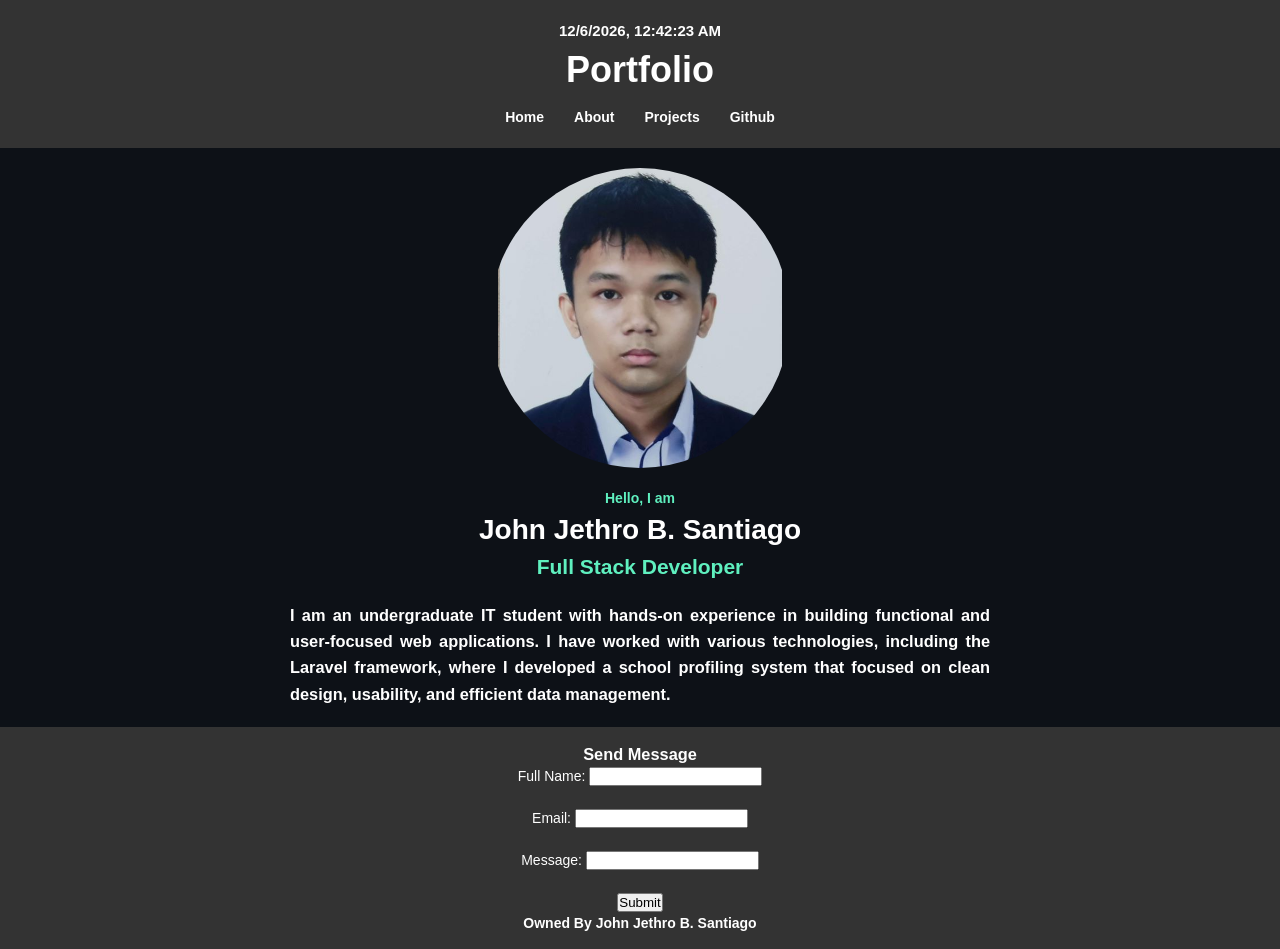
==== index.html @ ed899c72 "minor adjustments for script" ====
<!DOCTYPE html>
<html lang="en">
<head>
  <meta charset="UTF-8">
  <meta name="viewport" content="width=device-width, initial-scale=1.0">
  <title>My Portfolio</title>
  <link rel="stylesheet" href="style.css">
</head>
<body>

  <header>
    <div class="container">
      <p id="demo"></p>
      <h1>Portfolio</h1>
      <nav>
        <ul>
          <li><a href="index.html">Home</a></li>
          <li><a href="about.html">About</a></li>
          <li><a href="projects.html">Projects</a></li>
          <li><a href="https://github.com/jethrosantiago26">Github</a></li>
        </ul>
      </nav>
    </div>
  </header>
  <main>
    <div class="image-container">
      <img src="images/unnamed.jpg" alt="image of santiago" />
    </div>
    <div class ="introduction">
      <h4 style="color:rgb(95, 240, 191);">Hello, I am </h4>
      <h1 style="color:rgb(255, 255, 255);">John Jethro B. Santiago</h5>
      <h2 style="color:rgb(95, 240, 191);">Full Stack Developer</h2>
    </div>
    <div class ="description">
      <h3 style="color:rgb(255, 255, 255);">I am an undergraduate IT student with hands-on experience in building functional and user-focused web applications. I have worked with various technologies, including the Laravel framework, where I developed a school profiling system that focused on clean design, usability, and efficient data management.</h3>
    </div>
  </main>
<footer>
  <div>
        <p>
            <h3>Send Message</h3>
            <form action="/action_page.php">
            <label for="name">Full Name:</label>
            <input type="text" id="name" name="name"><br><br> 
            <label for="fname">Email:</label>
            <input type="text" id="email" name="email"><br><br>
            <label for="lname">Message:</label>
            <input type="text" id="message" name="message"><br><br>
            <input type="submit" value="Submit">
            </form>            
        </p>
        <h4>Owned By John Jethro B. Santiago</h4>
    </div>
</footer>    
<script src = "script.js"></script>

</body>
</html>
---- style.css ----
* {
  box-sizing: border-box;
  margin: 0;
  padding: 0;
}

body {
    font-family: "Open Sans", Arial, sans-serif;
    font-size: var(--body-font-size, 14px);
    font-weight: var(--base-text-weight-normal, 400);
    color: #f0f6fc, var(--color-fg-default);
    background-color: #0d1117;
    line-height: 1.5;
}

header {
  background-color: #333;
  color: white;
  padding: 20px 0;
  text-align: center;
  align-items: center;
  justify-content: center;
}
.header-flex {
  display: flex;
  align-items: baseline; /* Aligns the bottom of the text for both */
  gap: 20px;            /* Adds space between Title and JS Demo */
}


header h1 {
  font-size: 36px;
  margin-bottom: 10px;
}

nav ul {
  list-style: none;
  display: flex;
  justify-content: center;
}

nav ul li {
  margin: 0 15px;
}

nav ul li a {
  text-decoration: none;
  color: white;
  font-weight: bold;
}

nav ul li a:hover {
  color: #f4f4f4;
}
/* for main */
#nav {
  background-color: #fff;
  padding: 20px;
  margin: 20px auto;
  max-width: 800px;
  border-radius: 8px;
  box-shadow: 0 4px 8px rgba(0, 0, 0, 0.1);
  text-align: center;

}
.introduction{
  max-width: 700px;
  margin: 20px auto;
  text-align: center;
  text-justify: inter-word;
}
.description {
  max-width: 700px;
  margin: 20px auto;
  text-align: justify;
  text-justify: inter-word;
  line-height: 1.6;
}
.about {
  max-width: 700px;
  margin: 20px auto;
  text-align: justify;
  text-justify: inter-word;
  line-height: 1.6;
}
#nav h2 {
  font-size: 28px;
  margin-bottom: 20px;
}
#demo {
  font-size: 15px;
  font-weight: bold;  
  display: inline-block;
  width: 100%;
}
.image-container {
  position: relative;
  width: 300px;         
  height: 300px;
  margin:   20px auto;
  
}

.image-container img {
  width: 100%;
  height: 100%;
  object-fit: contain;
  border-radius: 100%;
  
}
/* for footer */
.content-wrap {
  padding-bottom: 60px; /* Must be equal to the footer height */
}

footer {
  box-sizing:border-box;
  background-color: #333;
  color: white;
  text-align: center;
  padding: 15px;
  width: 100%;
  bottom: 0;
  position: relative;
}
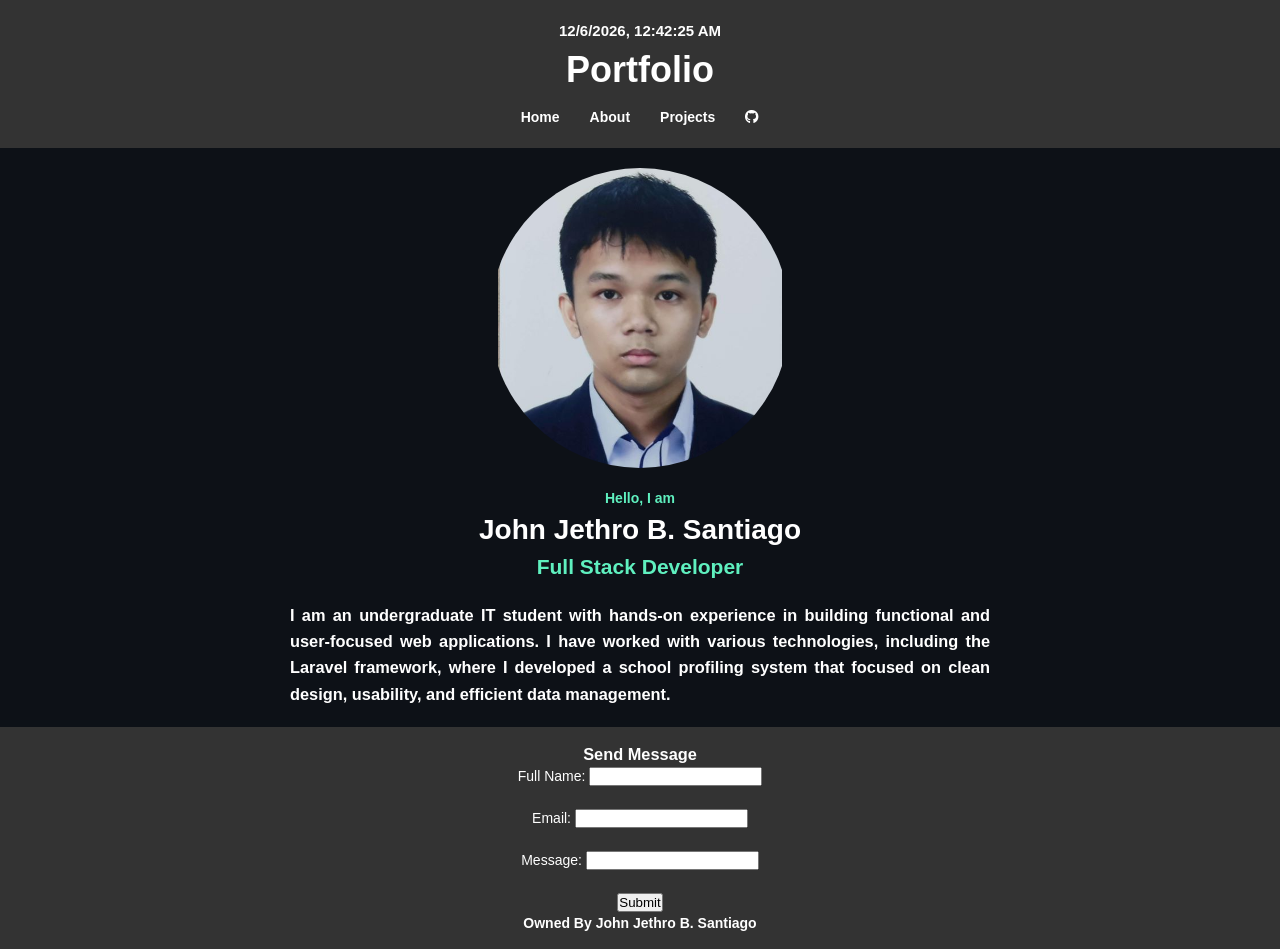
==== commit 0b58f310: "replaced github text with github logo" ====
--- a/index.html
+++ b/index.html
@@ -5,6 +5,7 @@
   <meta name="viewport" content="width=device-width, initial-scale=1.0">
   <title>My Portfolio</title>
   <link rel="stylesheet" href="style.css">
+  <link rel="stylesheet" href="https://cdnjs.cloudflare.com/ajax/libs/font-awesome/6.5.1/css/all.min.css">
 </head>
 <body>
 
@@ -14,10 +15,13 @@
       <h1>Portfolio</h1>
       <nav>
         <ul>
-          <li><a href="index.html">Home</a></li>
-          <li><a href="about.html">About</a></li>
-          <li><a href="projects.html">Projects</a></li>
-          <li><a href="https://github.com/jethrosantiago26">Github</a></li>
+            <li><a href="index.html">Home</a></li>
+            <li><a href="about.html">About</a></li>
+            <li><a href="projects.html">Projects</a></li>
+            <li><a href="https://github.com/jethrosantiago26" target="_blank">
+              <i class="fa-brands fa-github"></i>
+                </a>
+            </li>
         </ul>
       </nav>
     </div>
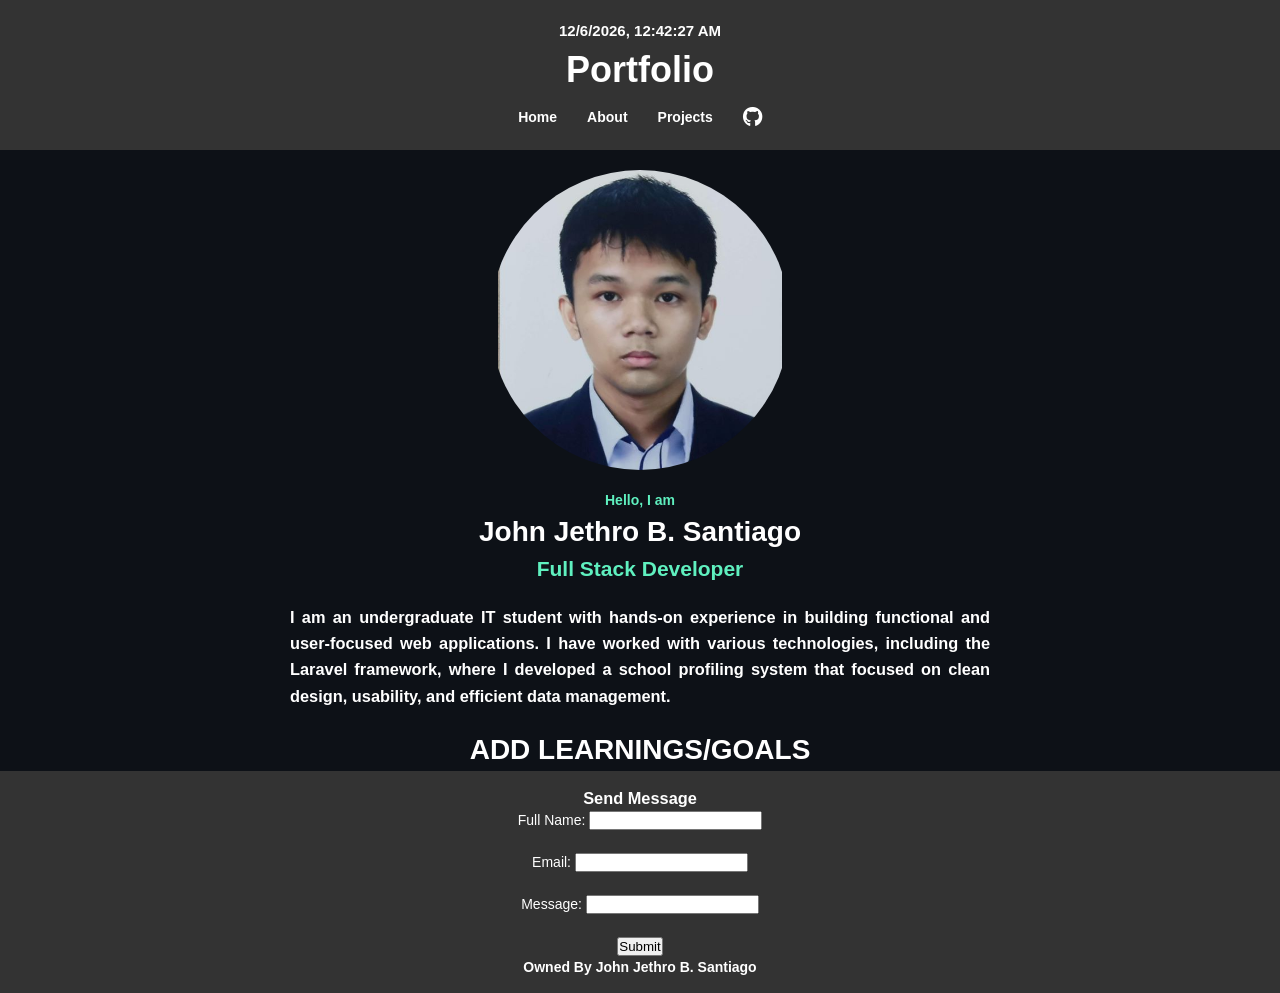
==== commit 4fb894fe: "added capital texts for specific wip sections" ====
--- a/index.html
+++ b/index.html
@@ -38,6 +38,9 @@
     <div class ="description">
       <h3 style="color:rgb(255, 255, 255);">I am an undergraduate IT student with hands-on experience in building functional and user-focused web applications. I have worked with various technologies, including the Laravel framework, where I developed a school profiling system that focused on clean design, usability, and efficient data management.</h3>
     </div>
+    <div>
+      <h1 style="text-align:center; color:rgb(255, 255, 255);"> ADD LEARNINGS/GOALS</h1>
+    </div>
   </main>
 <footer>
   <div>
--- a/style.css
+++ b/style.css
@@ -101,7 +101,9 @@
   margin:   20px auto;
   
 }
-
+.fa-github {
+  font-size: 20px;
+}
 .image-container img {
   width: 100%;
   height: 100%;
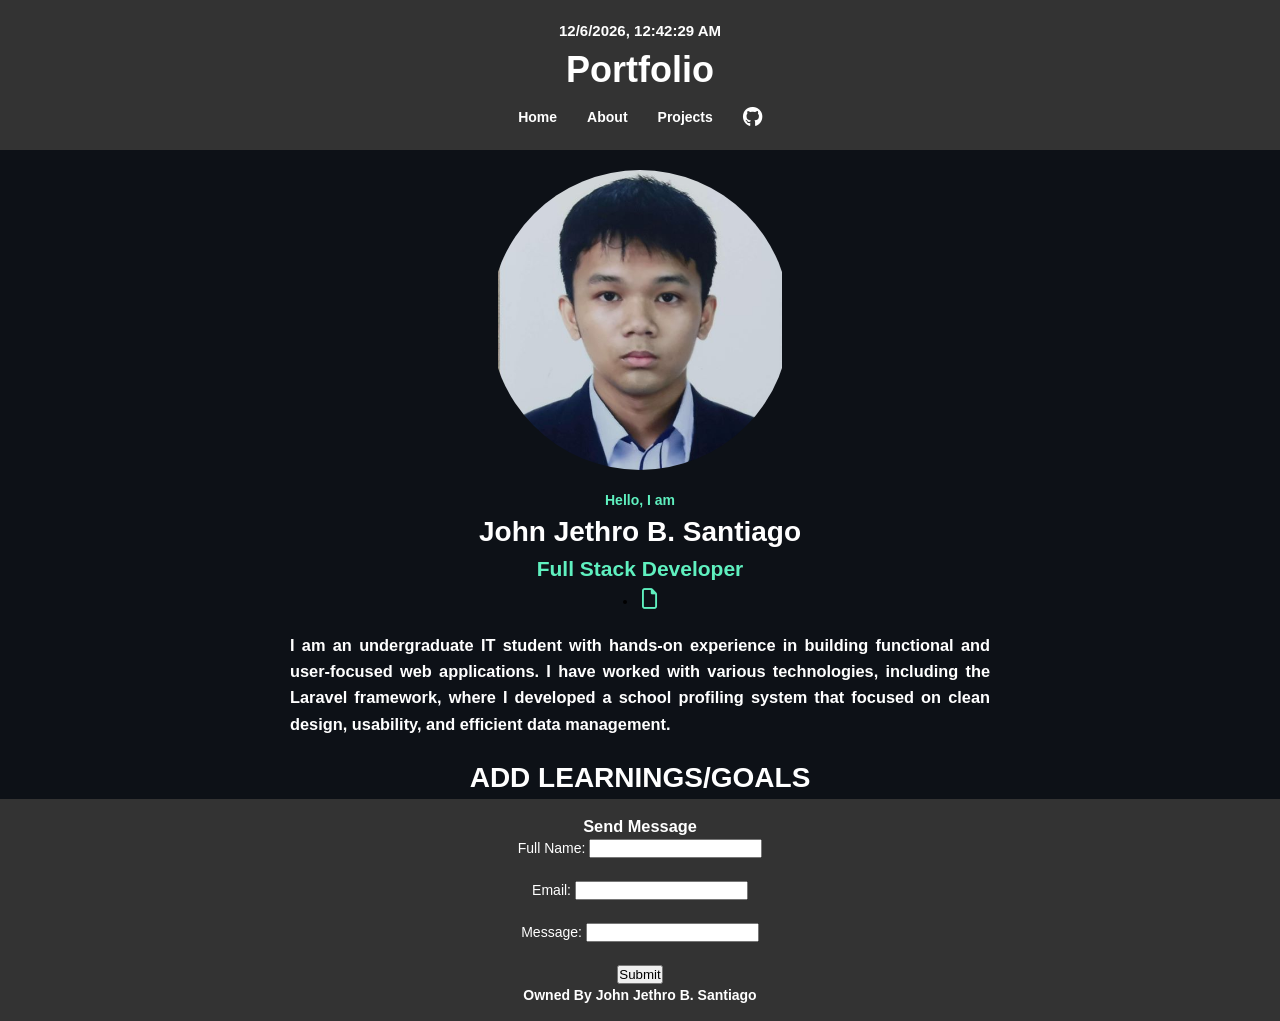
==== commit 082ba584: "committed resume file for downloaded resume file" ====
--- a/index.html
+++ b/index.html
@@ -32,8 +32,12 @@
     </div>
     <div class ="introduction">
       <h4 style="color:rgb(95, 240, 191);">Hello, I am </h4>
-      <h1 style="color:rgb(255, 255, 255);">John Jethro B. Santiago</h5>
+      <h1 style="color:rgb(255, 255, 255);">John Jethro B. Santiago</h1>
       <h2 style="color:rgb(95, 240, 191);">Full Stack Developer</h2>
+      <li><a href = "resume/resume.pdf" download>
+        <i class="fa-regular fa-file"></i>
+          </a>
+      </li>
     </div>
     <div class ="description">
       <h3 style="color:rgb(255, 255, 255);">I am an undergraduate IT student with hands-on experience in building functional and user-focused web applications. I have worked with various technologies, including the Laravel framework, where I developed a school profiling system that focused on clean design, usability, and efficient data management.</h3>
--- a/style.css
+++ b/style.css
@@ -104,6 +104,11 @@
 .fa-github {
   font-size: 20px;
 }
+.fa-file {
+  padding-top: 5px;
+  font-size: 20px;
+  color:rgb(95, 240, 191);
+}
 .image-container img {
   width: 100%;
   height: 100%;
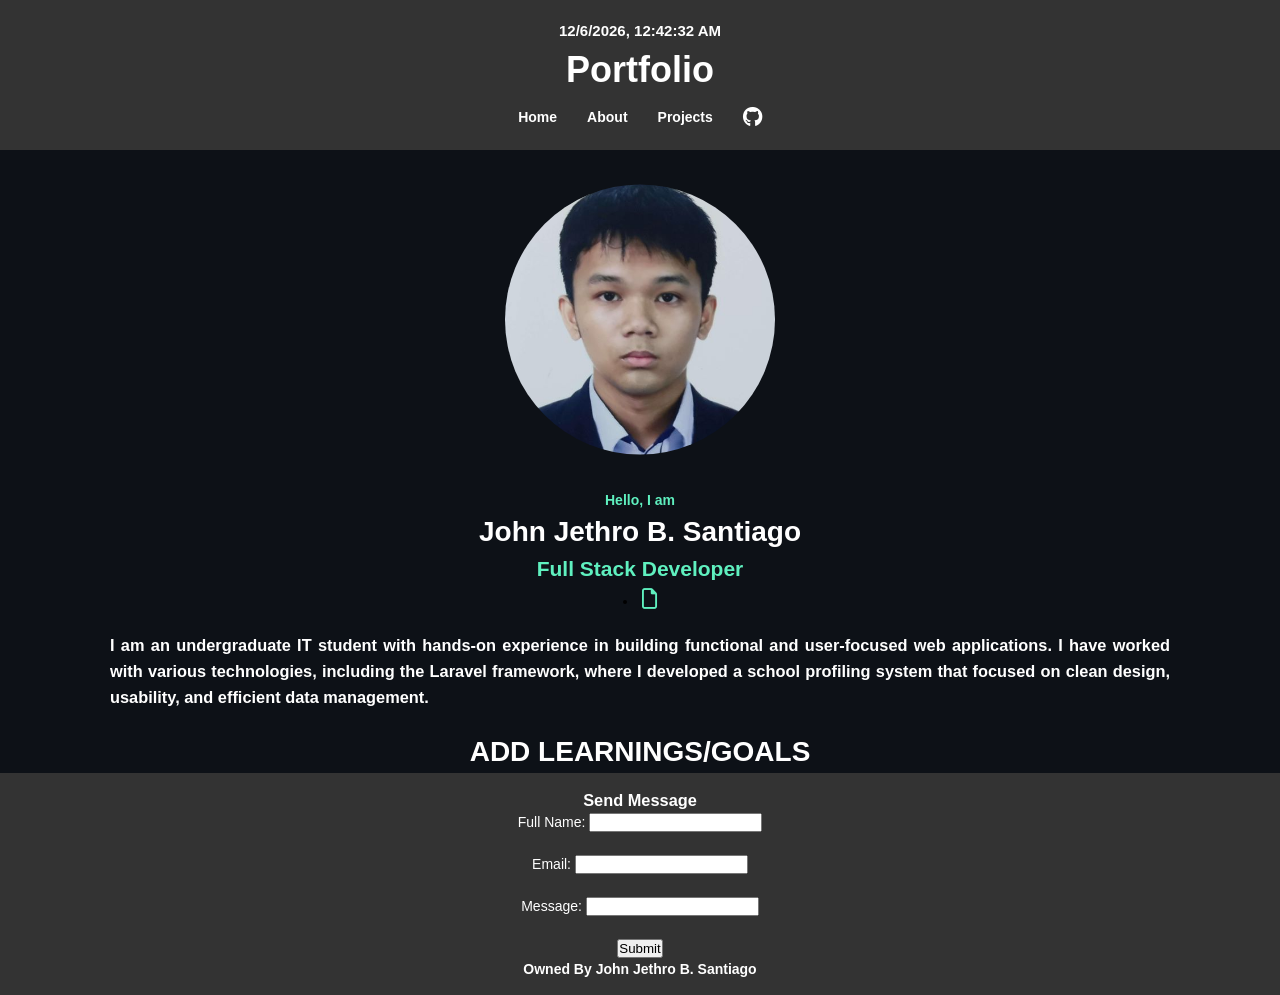
==== commit cf3fab49: "fixed allignment 2:02PM" ====
--- a/index.html
+++ b/index.html
@@ -27,8 +27,9 @@
     </div>
   </header>
   <main>
+    <div class = "container">
     <div class="image-container">
-      <img src="images/unnamed.jpg" alt="image of santiago" />
+      <img src="images/unnamed.jpg" alt="image of santiago" class = "interactive-element"/>
     </div>
     <div class ="introduction">
       <h4 style="color:rgb(95, 240, 191);">Hello, I am </h4>
@@ -45,11 +46,13 @@
     <div>
       <h1 style="text-align:center; color:rgb(255, 255, 255);"> ADD LEARNINGS/GOALS</h1>
     </div>
+  </div>
   </main>
 <footer>
-  <div>
+  <div class ="container">
+      <h3>Send Message</h3>
         <p>
-            <h3>Send Message</h3>
+
             <form action="/action_page.php">
             <label for="name">Full Name:</label>
             <input type="text" id="name" name="name"><br><br> 
@@ -60,6 +63,7 @@
             <input type="submit" value="Submit">
             </form>            
         </p>
+
         <h4>Owned By John Jethro B. Santiago</h4>
     </div>
 </footer>    
--- a/style.css
+++ b/style.css
@@ -3,6 +3,9 @@
   box-sizing: border-box;
   margin: 0;
   padding: 0;
+}
+html {
+  overflow-y: scroll;
 }
 
 body {
@@ -24,8 +27,8 @@
 }
 .header-flex {
   display: flex;
-  align-items: baseline; /* Aligns the bottom of the text for both */
-  gap: 20px;            /* Adds space between Title and JS Demo */
+  align-items: baseline;
+  gap: 20px;
 }
 
 
@@ -64,21 +67,24 @@
   text-align: center;
 
 }
+.container {
+  max-width: 1100px;
+  margin: 0 auto;
+  padding: 0 20px;
+}
 .introduction{
-  max-width: 700px;
   margin: 20px auto;
   text-align: center;
   text-justify: inter-word;
 }
 .description {
-  max-width: 700px;
   margin: 20px auto;
   text-align: justify;
   text-justify: inter-word;
   line-height: 1.6;
 }
+
 .about {
-  max-width: 700px;
   margin: 20px auto;
   text-align: justify;
   text-justify: inter-word;
@@ -99,6 +105,7 @@
   width: 300px;         
   height: 300px;
   margin:   20px auto;
+  overflow: hidden;
   
 }
 .fa-github {
@@ -113,12 +120,22 @@
   width: 100%;
   height: 100%;
   object-fit: contain;
-  border-radius: 100%;
+  clip-path: circle(45%);
   
+}
+.interactive-element {
+    width: 100%;
+    height: 100%;
+    object-fit: cover;
+    transition: transform 0.3s ease-out; /* Smooth transition for the transform property */
+}
+
+.interactive-element:hover {
+    transform: translateY(-10px); /* Moves the image 10 pixels up */
 }
 /* for footer */
 .content-wrap {
-  padding-bottom: 60px; /* Must be equal to the footer height */
+  padding-bottom: 60px;
 }
 
 footer {
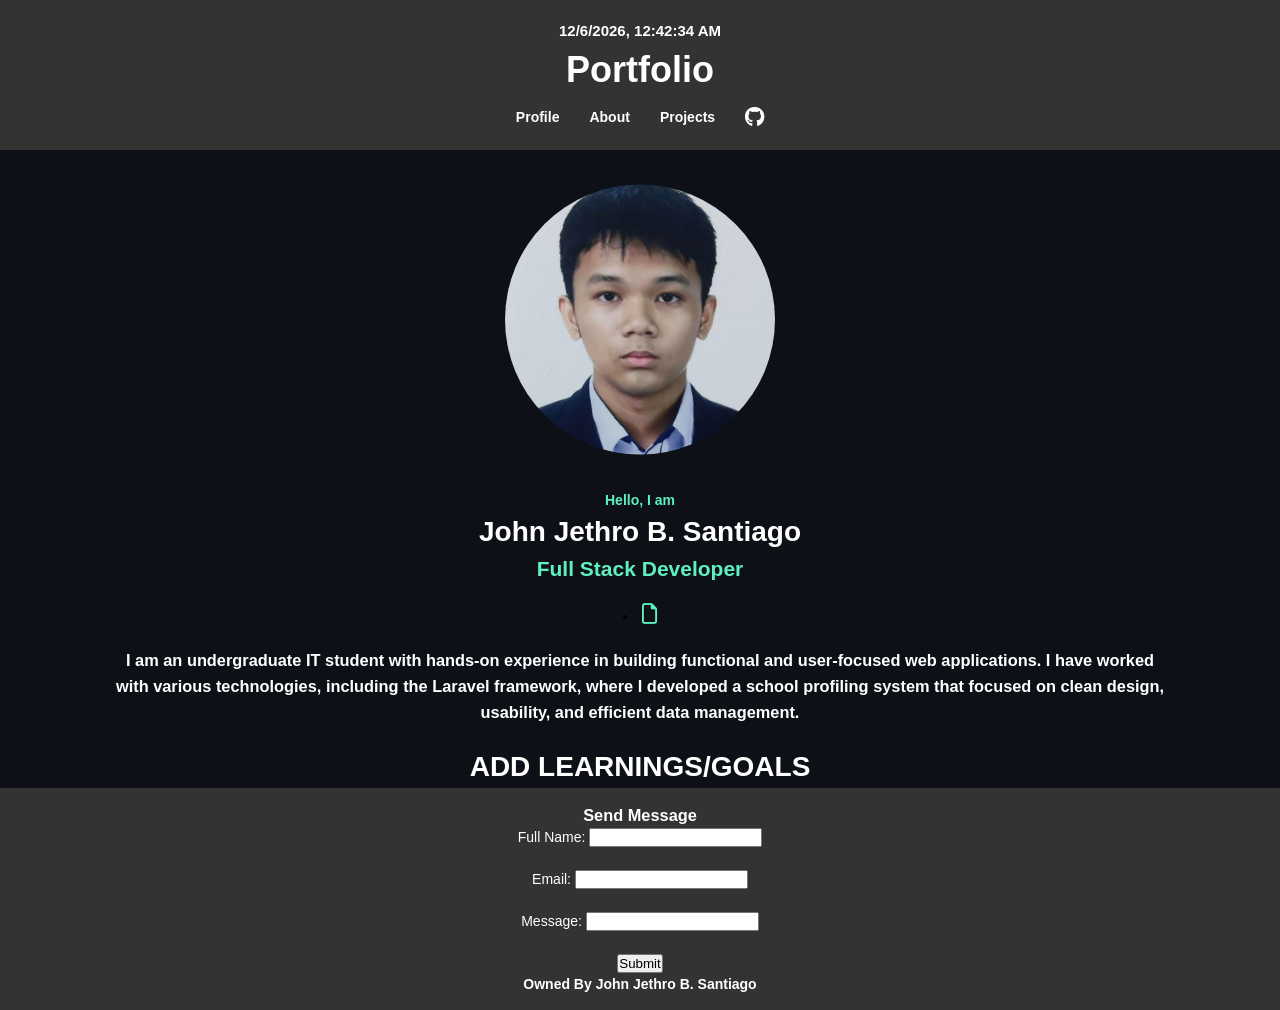
==== commit 90b88f7a: "replaced home with profile 2:45PM" ====
--- a/index.html
+++ b/index.html
@@ -15,7 +15,7 @@
       <h1>Portfolio</h1>
       <nav>
         <ul>
-            <li><a href="index.html">Home</a></li>
+            <li><a href="index.html">Profile</a></li>
             <li><a href="about.html">About</a></li>
             <li><a href="projects.html">Projects</a></li>
             <li><a href="https://github.com/jethrosantiago26" target="_blank">
@@ -27,7 +27,7 @@
     </div>
   </header>
   <main>
-    <div class = "container">
+  <div class = "container">
     <div class="image-container">
       <img src="images/unnamed.jpg" alt="image of santiago" class = "interactive-element"/>
     </div>
@@ -35,11 +35,13 @@
       <h4 style="color:rgb(95, 240, 191);">Hello, I am </h4>
       <h1 style="color:rgb(255, 255, 255);">John Jethro B. Santiago</h1>
       <h2 style="color:rgb(95, 240, 191);">Full Stack Developer</h2>
+    <div class= "icons-container">
       <li><a href = "resume/resume.pdf" download>
         <i class="fa-regular fa-file"></i>
           </a>
       </li>
     </div>
+  </div>
     <div class ="description">
       <h3 style="color:rgb(255, 255, 255);">I am an undergraduate IT student with hands-on experience in building functional and user-focused web applications. I have worked with various technologies, including the Laravel framework, where I developed a school profiling system that focused on clean design, usability, and efficient data management.</h3>
     </div>
--- a/style.css
+++ b/style.css
@@ -79,14 +79,14 @@
 }
 .description {
   margin: 20px auto;
-  text-align: justify;
+  text-align: center;
   text-justify: inter-word;
   line-height: 1.6;
 }
 
 .about {
   margin: 20px auto;
-  text-align: justify;
+  text-align: center;
   text-justify: inter-word;
   line-height: 1.6;
 }
@@ -112,7 +112,7 @@
   font-size: 20px;
 }
 .fa-file {
-  padding-top: 5px;
+  padding-top: 20px;
   font-size: 20px;
   color:rgb(95, 240, 191);
 }
@@ -121,17 +121,19 @@
   height: 100%;
   object-fit: contain;
   clip-path: circle(45%);
+
   
 }
 .interactive-element {
     width: 100%;
     height: 100%;
     object-fit: cover;
-    transition: transform 0.3s ease-out; /* Smooth transition for the transform property */
+    transition: transform 0.3s ease-out;
+    animation: pulse-glow 2s infinite alternate;
 }
 
 .interactive-element:hover {
-    transform: translateY(-10px); /* Moves the image 10 pixels up */
+    transform: scale(1.035);
 }
 /* for footer */
 .content-wrap {
@@ -147,5 +149,4 @@
   width: 100%;
   bottom: 0;
   position: relative;
-}
-
+}
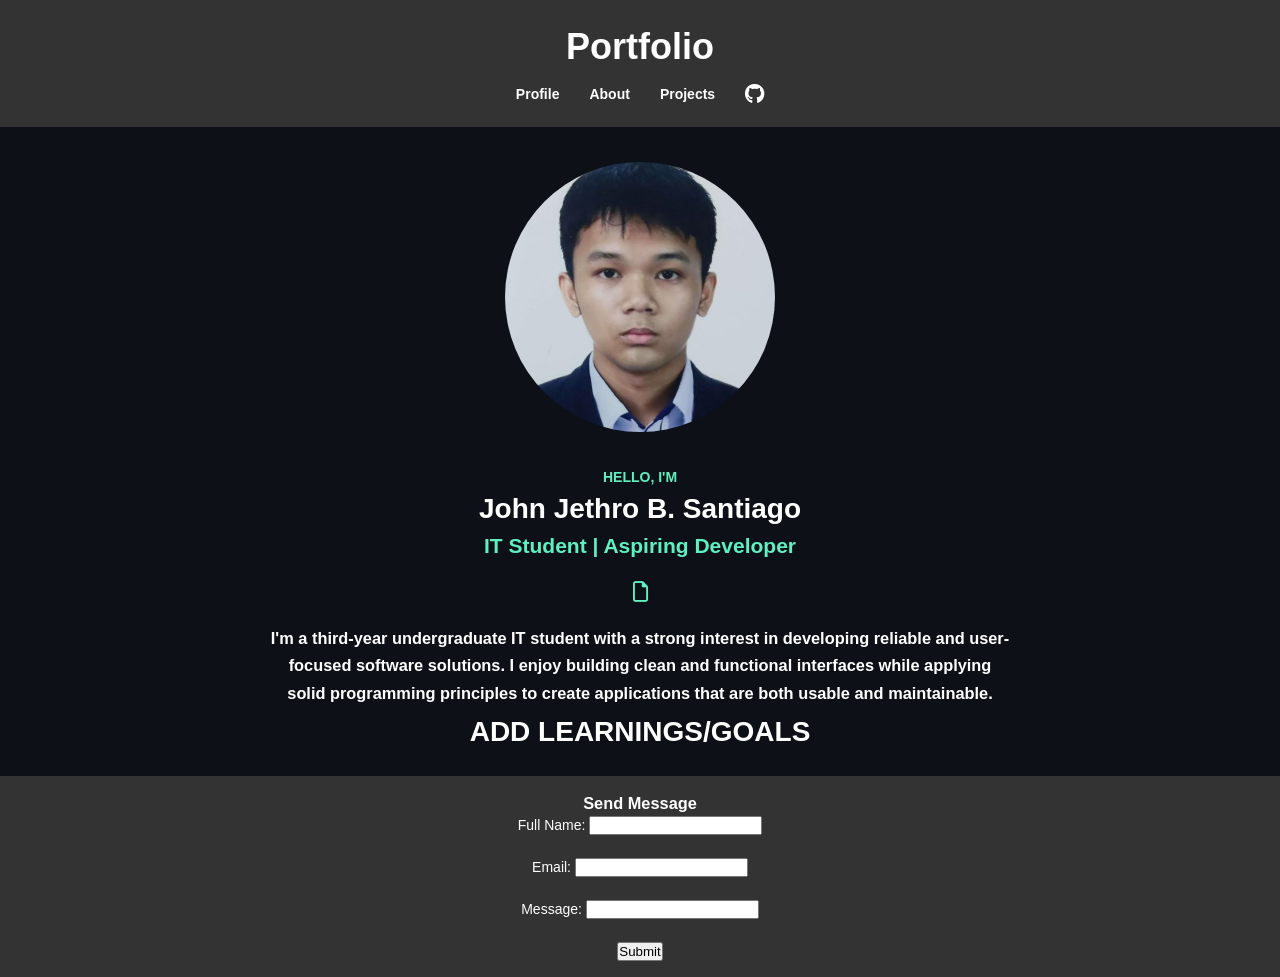
==== commit 4a21943e: "added skill section + added project repository links 11:42 2/25/26" ====
--- a/index.html
+++ b/index.html
@@ -11,7 +11,6 @@
 
   <header>
     <div class="container">
-      <p id="demo"></p>
       <h1>Portfolio</h1>
       <nav>
         <ul>
@@ -32,19 +31,21 @@
       <img src="images/unnamed.jpg" alt="image of santiago" class = "interactive-element"/>
     </div>
     <div class ="introduction">
-      <h4 style="color:rgb(95, 240, 191);">Hello, I am </h4>
-      <h1 style="color:rgb(255, 255, 255);">John Jethro B. Santiago</h1>
-      <h2 style="color:rgb(95, 240, 191);">Full Stack Developer</h2>
-    <div class= "icons-container">
-      <li><a href = "resume/resume.pdf" download>
-        <i class="fa-regular fa-file"></i>
-          </a>
+      <h4 style="color:rgb(95, 240, 191);">HELLO, I'M </h4>
+      <h1 style ="color:rgb(255, 255, 255)">John Jethro B. Santiago</h1>
+      <h2 style="color:rgb(95, 240, 191);">IT Student | Aspiring Developer</h2>
+  <div class= "icons-container">
+    <ul>
+      <li>
+        <a href = "resume/resume.pdf" download>
+          <i class="fa-regular fa-file"></i>
+        </a>
       </li>
-    </div>
+    </ul>
   </div>
+  <div>
     <div class ="description">
-      <h3 style="color:rgb(255, 255, 255);">I am an undergraduate IT student with hands-on experience in building functional and user-focused web applications. I have worked with various technologies, including the Laravel framework, where I developed a school profiling system that focused on clean design, usability, and efficient data management.</h3>
-    </div>
+      <h3 style="color:rgb(255, 255, 255);">I'm a third-year undergraduate IT student with a strong interest in developing reliable and user-focused software solutions. I enjoy building clean and functional interfaces while applying solid programming principles to create applications that are both usable and maintainable.</h3>
     <div>
       <h1 style="text-align:center; color:rgb(255, 255, 255);"> ADD LEARNINGS/GOALS</h1>
     </div>
@@ -65,8 +66,6 @@
             <input type="submit" value="Submit">
             </form>            
         </p>
-
-        <h4>Owned By John Jethro B. Santiago</h4>
     </div>
 </footer>    
 <script src = "script.js"></script>
--- a/style.css
+++ b/style.css
@@ -6,6 +6,7 @@
 }
 html {
   overflow-y: scroll;
+  
 }
 
 body {
@@ -15,6 +16,8 @@
     color: #f0f6fc, var(--color-fg-default);
     background-color: #0d1117;
     line-height: 1.5;
+    color:rgb(255, 255, 255);
+
 }
 
 header {
@@ -81,14 +84,44 @@
   margin: 20px auto;
   text-align: center;
   text-justify: inter-word;
-  line-height: 1.6;
+  line-height: 1.7;
+  padding-left: 160px;
+  padding-right: 160px;
+}
+.projects {
+  margin: 20px auto;
+  text-align: center;
+  text-justify: inter-word;
+  line-height: 2;
+  list-style-type: none;
+}
+.projects ul {
+  list-style:none;
+  font-size: 20px;
+  margin: 20px auto;
+  padding: 20px;
+}
+.techstack-logos {
+    display: flex;
+    justify-content: center;
+    gap: 20px;
+    flex-wrap: wrap;
 }
 
+.techstack-logos img {
+    max-width: 15%;
+    height: auto;
+    object-fit: contain;
+    flex-shrink: 0;
+    padding: 20px
+}
 .about {
   margin: 20px auto;
   text-align: center;
   text-justify: inter-word;
-  line-height: 1.6;
+  line-height: 1.7;
+  padding-left: 200px;
+  padding-right: 200px;
 }
 #nav h2 {
   font-size: 28px;
@@ -108,6 +141,11 @@
   overflow: hidden;
   
 }
+.icons-container ul{
+  list-style:none;
+  padding:0;
+  
+}
 .fa-github {
   font-size: 20px;
 }
@@ -121,8 +159,6 @@
   height: 100%;
   object-fit: contain;
   clip-path: circle(45%);
-
-  
 }
 .interactive-element {
     width: 100%;
@@ -130,6 +166,13 @@
     object-fit: cover;
     transition: transform 0.3s ease-out;
     animation: pulse-glow 2s infinite alternate;
+}
+.techstack-logos .interactive-element {
+    width: 20%;
+    height: 20%;
+    object-fit: cover;
+    transition: transform 0.3s ease-out;
+    animation: pulse-glow 5s infinite alternate;
 }
 
 .interactive-element:hover {
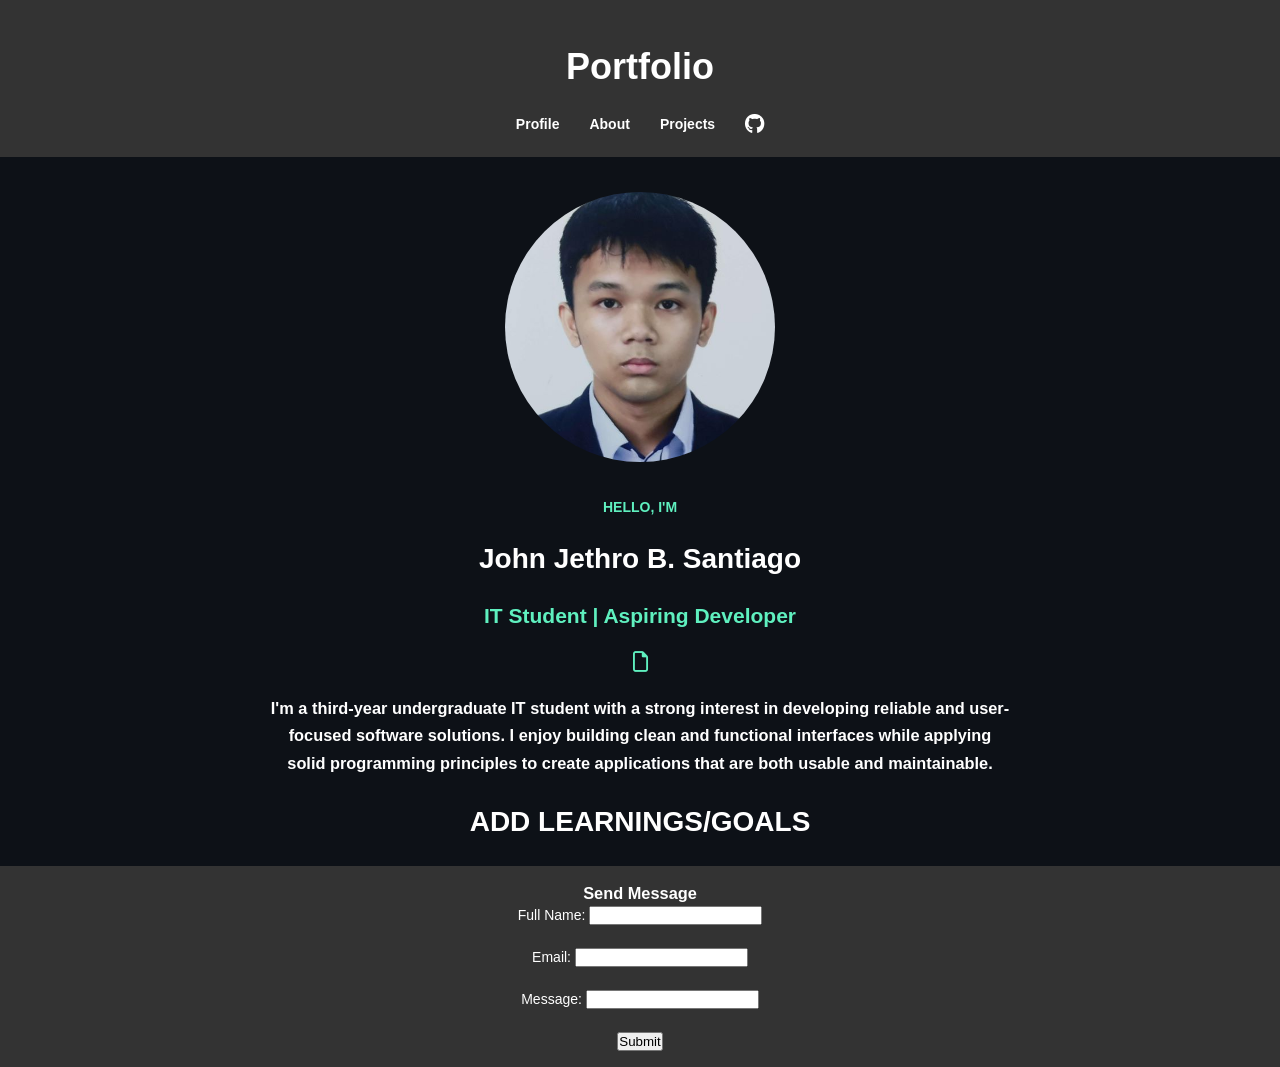
==== commit efc32dd4: "added cards for project section" ====
--- a/index.html
+++ b/index.html
@@ -31,7 +31,7 @@
       <img src="images/unnamed.jpg" alt="image of santiago" class = "interactive-element"/>
     </div>
     <div class ="introduction">
-      <h4 style="color:rgb(95, 240, 191);">HELLO, I'M </h4>
+      <h4 style="color:#5ff0bf;">HELLO, I'M </h4>
       <h1 style ="color:rgb(255, 255, 255)">John Jethro B. Santiago</h1>
       <h2 style="color:rgb(95, 240, 191);">IT Student | Aspiring Developer</h2>
   <div class= "icons-container">
--- a/style.css
+++ b/style.css
@@ -104,7 +104,7 @@
 .techstack-logos {
     display: flex;
     justify-content: center;
-    gap: 20px;
+    gap: 44px;
     flex-wrap: wrap;
 }
 
@@ -116,16 +116,29 @@
     padding: 20px
 }
 .about {
-  margin: 20px auto;
+  margin: 40px auto;
   text-align: center;
   text-justify: inter-word;
   line-height: 1.7;
   padding-left: 200px;
   padding-right: 200px;
 }
+.container h1 {
+  margin-top:20px;
+  margin-bottom:20px;
+}
 #nav h2 {
   font-size: 28px;
   margin-bottom: 20px;
+}
+.card {
+  background-color: #21613a;
+  padding: 20px;
+  margin: 20px auto;
+  max-width: 800px;
+  border-radius: 20px;
+  box-shadow: 0 4px 8px rgba(0, 0, 0, 0.1);
+  text-align: center;
 }
 #demo {
   font-size: 15px;
@@ -134,6 +147,8 @@
   width: 100%;
 }
 .image-container {
+  display:flex;
+  justify-content: center;
   position: relative;
   width: 300px;         
   height: 300px;
